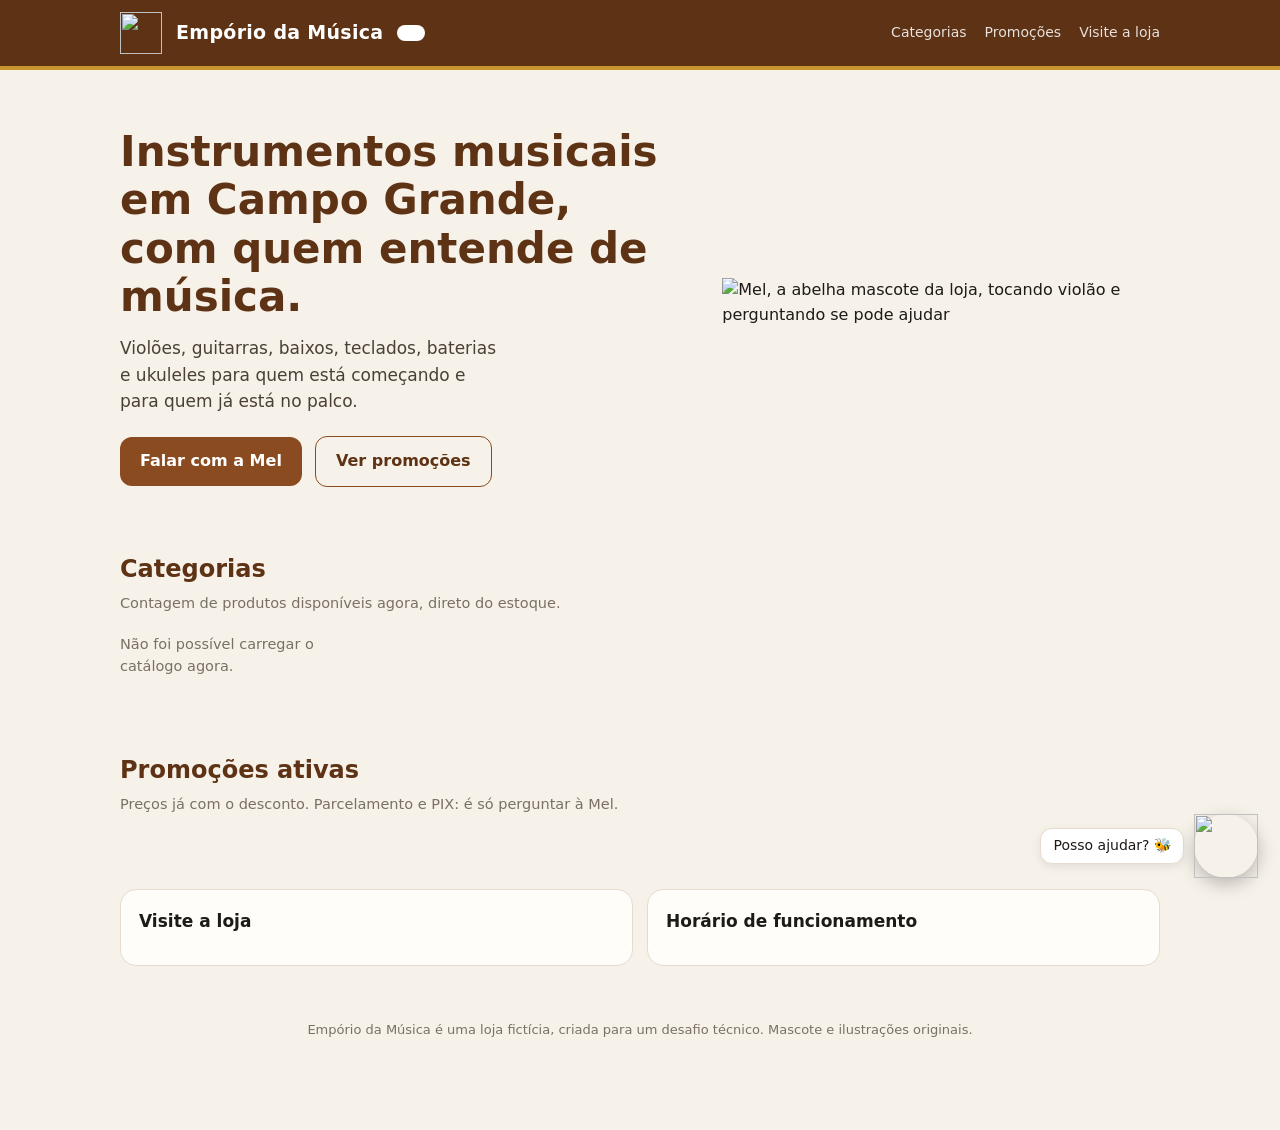
==== src/emporio/web/static/store.html @ 6da152d6 "feat(web): store front page with Mel mascot and chat widget, agent unchanged (ADR-017)" ====
<!DOCTYPE html>
<html lang="pt-BR">
<head>
<meta charset="utf-8">
<meta name="viewport" content="width=device-width, initial-scale=1">
<title>Empório da Música — Instrumentos musicais em Campo Grande</title>
<link rel="icon" href="/static/mel_icon.svg" type="image/svg+xml">
<style>
  :root {
    --ink: #1d1a17; --paper: #f6f1e9; --card: #fffdf9; --wood: #8a4b20; --wood-dark: #5e3214;
    --brass: #c8962e; --honey: #f2a81d; --muted: #7a7065; --line: #e6dccd; --plum: #5b3a8c;
    --ok: #2f7a3a; --closed: #a3361f;
  }
  * { box-sizing: border-box; }
  body { margin: 0; font: 16px/1.55 "Segoe UI", system-ui, -apple-system, sans-serif; color: var(--ink); background: var(--paper); }
  a { color: inherit; }
  .wrap { max-width: 1080px; margin: 0 auto; padding: 0 20px; }
  .demo-note { display: none; background: #fff4d6; color: #6b4a00; border-bottom: 1px solid #ecd9a4; font-size: 13px; text-align: center; padding: 7px 16px; }
  header { background: var(--wood-dark); color: #fff; border-bottom: 4px solid var(--brass); }
  header .wrap { display: flex; align-items: center; gap: 14px; padding-top: 12px; padding-bottom: 12px; }
  header img { width: 42px; height: 42px; }
  header .brand { font-weight: 700; font-size: 19px; letter-spacing: .3px; }
  header nav { margin-left: auto; display: flex; gap: 18px; font-size: 14px; }
  header nav a { text-decoration: none; opacity: .85; } header nav a:hover { opacity: 1; text-decoration: underline; }
  .status { display: inline-flex; align-items: center; gap: 6px; font-size: 13px; font-weight: 600; padding: 4px 10px; border-radius: 999px; background: #fff; }
  .status::before { content: ""; width: 8px; height: 8px; border-radius: 50%; background: currentColor; }
  .status.open { color: var(--ok); } .status.closed { color: var(--closed); }
  .hero { padding: 48px 0 36px; }
  .hero .wrap { display: grid; grid-template-columns: 1.1fr .9fr; gap: 28px; align-items: center; }
  .hero h1 { font-size: clamp(28px, 4vw, 42px); line-height: 1.15; margin: 10px 0 14px; color: var(--wood-dark); }
  .hero p { font-size: 17px; color: #4a4038; margin: 0 0 22px; max-width: 36ch; }
  .hero img { width: 100%; max-width: 420px; justify-self: center; }
  .btn { display: inline-block; border: 0; border-radius: 12px; padding: 12px 20px; font: inherit; font-weight: 600; cursor: pointer; text-decoration: none; }
  .btn.primary { background: var(--wood); color: #fff; } .btn.primary:hover { background: var(--wood-dark); }
  .btn.ghost { background: transparent; color: var(--wood-dark); border: 1.5px solid var(--wood); margin-left: 8px; }
  section { padding: 28px 0; }
  h2 { font-size: 24px; color: var(--wood-dark); margin: 0 0 4px; }
  .sub { color: var(--muted); margin: 0 0 18px; font-size: 14.5px; }
  .grid { display: grid; gap: 14px; grid-template-columns: repeat(auto-fill, minmax(200px, 1fr)); }
  .card { background: var(--card); border: 1px solid var(--line); border-radius: 16px; padding: 18px; display: flex; flex-direction: column; gap: 6px; }
  .card h3 { margin: 0; font-size: 17px; }
  .card .meta { color: var(--muted); font-size: 14px; }
  .card .ask { margin-top: auto; align-self: flex-start; background: none; border: 0; padding: 6px 0 0; color: var(--plum); font: inherit; font-size: 14px; font-weight: 600; cursor: pointer; }
  .card .ask:hover { text-decoration: underline; }
  .promo .tag { align-self: flex-start; background: var(--honey); color: var(--wood-dark); font-weight: 700; font-size: 13px; border-radius: 8px; padding: 2px 8px; }
  .promo .from { color: var(--muted); text-decoration: line-through; font-size: 14px; }
  .promo .price { font-size: 22px; font-weight: 700; color: var(--wood-dark); }
  .visit .wrap { display: grid; grid-template-columns: 1fr 1fr; gap: 14px; }
  .visit table { border-collapse: collapse; width: 100%; font-size: 15px; }
  .visit td { padding: 6px 0; border-bottom: 1px solid var(--line); } .visit td:last-child { text-align: right; font-weight: 600; }
  footer { color: var(--muted); font-size: 13px; text-align: center; padding: 26px 20px 90px; }
  .fab { position: fixed; right: 22px; bottom: 22px; width: 64px; height: 64px; border-radius: 50%; border: 0; padding: 0; cursor: pointer; background: none; box-shadow: 0 6px 18px rgba(0,0,0,.25); z-index: 20; }
  .fab img { width: 100%; height: 100%; display: block; }
  .fab-hint { position: fixed; right: 96px; bottom: 36px; background: #fff; border: 1px solid var(--line); border-radius: 12px; padding: 6px 12px; font-size: 14px; box-shadow: 0 3px 10px rgba(0,0,0,.08); z-index: 20; }
  .panel { position: fixed; right: 22px; bottom: 98px; width: min(420px, calc(100vw - 24px)); height: min(640px, calc(100vh - 130px)); background: var(--paper); border-radius: 18px; overflow: hidden; box-shadow: 0 16px 40px rgba(0,0,0,.25); z-index: 20; display: flex; flex-direction: column; }
  .panel[hidden] { display: none; }
  .panel iframe { flex: 1; border: 0; width: 100%; }
  .panel .close { position: absolute; top: 10px; right: 10px; z-index: 1; width: 30px; height: 30px; border-radius: 50%; border: 0; background: rgba(0,0,0,.35); color: #fff; font-size: 18px; cursor: pointer; line-height: 1; }
  @media (max-width: 760px) {
    header nav { display: none; } .hero .wrap, .visit .wrap { grid-template-columns: 1fr; } .hero img { max-width: 300px; }
    .btn.ghost { margin: 10px 0 0; } .fab-hint { display: none; }
    .panel { right: 12px; bottom: 92px; height: calc(100vh - 120px); }
  }
</style>
</head>
<body>
<div class="demo-note" id="demo-note">Protótipo do desafio técnico · loja fictícia · o chat roda em modo demonstração e mostra as consultas internas da Mel</div>
<header>
  <div class="wrap">
    <img src="/static/mel_icon.svg" alt="">
    <span class="brand">Empório da Música</span>
    <span class="status" id="status" hidden></span>
    <nav aria-label="Seções">
      <a href="#categorias">Categorias</a><a href="#promocoes">Promoções</a><a href="#visite">Visite a loja</a>
    </nav>
  </div>
</header>

<main>
  <section class="hero">
    <div class="wrap">
      <div>
        <h1>Instrumentos musicais em Campo Grande, com quem entende de música.</h1>
        <p>Violões, guitarras, baixos, teclados, baterias e ukuleles para quem está começando e para quem já está no palco.</p>
        <button class="btn primary" type="button" data-ask="">Falar com a Mel</button>
        <a class="btn ghost" href="#promocoes">Ver promoções</a>
      </div>
      <img src="/static/mel_hero.svg" alt="Mel, a abelha mascote da loja, tocando violão e perguntando se pode ajudar">
    </div>
  </section>

  <section id="categorias">
    <div class="wrap">
      <h2>Categorias</h2>
      <p class="sub">Contagem de produtos disponíveis agora, direto do estoque.</p>
      <div class="grid" id="categories"></div>
    </div>
  </section>

  <section id="promocoes">
    <div class="wrap">
      <h2>Promoções ativas</h2>
      <p class="sub">Preços já com o desconto. Parcelamento e PIX: é só perguntar à Mel.</p>
      <div class="grid" id="promotions"></div>
    </div>
  </section>

  <section id="visite" class="visit">
    <div class="wrap">
      <div class="card">
        <h3>Visite a loja</h3>
        <div id="address" class="meta"></div>
        <div id="phone" class="meta"></div>
      </div>
      <div class="card">
        <h3>Horário de funcionamento</h3>
        <table id="hours"></table>
        <div id="hours-note" class="meta"></div>
      </div>
    </div>
  </section>
</main>

<footer>Empório da Música é uma loja fictícia, criada para um desafio técnico. Mascote e ilustrações originais.</footer>

<div class="fab-hint" id="fab-hint">Posso ajudar? 🐝</div>
<button class="fab" id="fab" type="button" aria-label="Abrir o chat com a Mel" aria-expanded="false" aria-controls="panel">
  <img src="/static/mel_icon.svg" alt="">
</button>
<div class="panel" id="panel" hidden role="dialog" aria-label="Chat com a Mel">
  <button class="close" id="close" type="button" aria-label="Fechar o chat">×</button>
</div>

<script>
// Data is inserted with textContent only: nothing from the API ever becomes HTML.
const brl = (v) => v.toLocaleString("pt-BR", { style: "currency", currency: "BRL" });
const el = (tag, cls, text) => { const n = document.createElement(tag); if (cls) n.className = cls; if (text != null) n.textContent = text; return n; };

const panel = document.getElementById("panel");
const fab = document.getElementById("fab");
let frame = null, ready = false, pending = [];

function openChat(ask) {
  panel.hidden = false;
  fab.setAttribute("aria-expanded", "true");
  document.getElementById("fab-hint").hidden = true;
  if (!frame) {
    frame = el("iframe");
    frame.src = "/chat?embed=1";
    frame.title = "Chat com a Mel";
    panel.appendChild(frame);
  }
  if (ask) ready ? frame.contentWindow.postMessage({ ask }, location.origin) : pending.push(ask);
}
function closeChat() { panel.hidden = true; fab.setAttribute("aria-expanded", "false"); }

// The chat page signals when its session is ready; questions clicked before that are queued.
window.addEventListener("message", (e) => {
  if (e.origin !== location.origin || !e.data || e.data.ready !== true) return;
  ready = true;
  for (const ask of pending.splice(0)) frame.contentWindow.postMessage({ ask }, location.origin);
});
fab.onclick = () => (panel.hidden ? openChat() : closeChat());
document.getElementById("close").onclick = closeChat;
document.addEventListener("keydown", (e) => { if (e.key === "Escape" && !panel.hidden) closeChat(); });
document.addEventListener("click", (e) => {
  const b = e.target.closest("[data-ask]");
  if (b) openChat(b.dataset.ask);
});

function askButton(text, ask) { const b = el("button", "ask", text); b.type = "button"; b.dataset.ask = ask; return b; }

function render(data) {
  const s = data.store;
  const status = document.getElementById("status");
  status.textContent = s.status.label;
  status.className = "status " + (s.status.open_now ? "open" : "closed");
  status.hidden = false;
  document.getElementById("address").textContent = s.address || "";
  document.getElementById("phone").textContent = s.phone ? "Telefone e WhatsApp: " + s.phone : "";
  const hours = document.getElementById("hours");
  for (const h of s.hours) { const tr = el("tr"); tr.append(el("td", null, h.days), el("td", null, h.time)); hours.append(tr); }
  document.getElementById("hours-note").textContent = s.hours_note;

  const cats = document.getElementById("categories");
  for (const c of data.categories) {
    const card = el("div", "card");
    card.append(el("h3", null, c.name), el("div", "meta", `${c.available} ${c.available === 1 ? "disponível" : "disponíveis"}`),
      askButton("Perguntar à Mel →", `Quais ${c.name.toLowerCase()} vocês têm disponíveis?`));
    cats.append(card);
  }
  const promos = document.getElementById("promotions");
  for (const p of data.promotions) {
    const card = el("div", "card promo");
    card.append(el("span", "tag", `-${Math.round(p.percent)}%`), el("h3", null, p.name), el("div", "meta", `${p.category} · ${p.label}`),
      el("div", "from", brl(p.list_price)), el("div", "price", brl(p.price)),
      askButton("Parcelas e PIX com a Mel →", `Quais as condições de pagamento do ${p.name}?`));
    promos.append(card);
  }
  if (!data.promotions.length) promos.append(el("p", "sub", "Nenhuma promoção ativa no momento."));
}

fetch("/api/storefront").then((r) => (r.ok ? r.json() : Promise.reject(r.status))).then(render)
  .catch(() => document.getElementById("categories").append(el("p", "sub", "Não foi possível carregar o catálogo agora.")));
fetch("/health").then((r) => r.json()).then((h) => { if (h.demo_mode) document.getElementById("demo-note").style.display = "block"; }).catch(() => {});
</script>
</body>
</html>
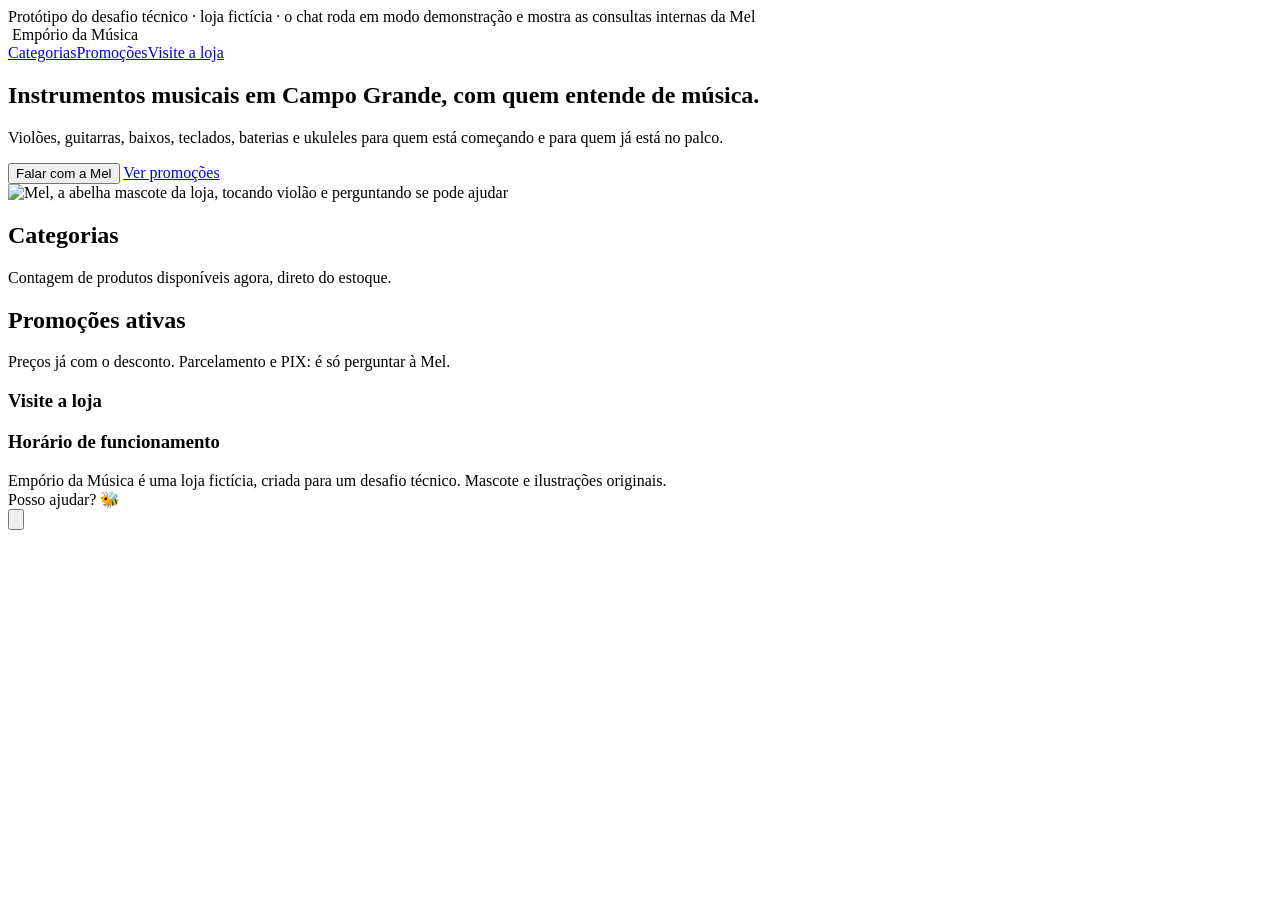
==== commit 48552b5a: "feat(web): split pages into HTML/CSS/JS and add a strict CSP without unsafe-inline (ADR-018)" ====
--- a/src/emporio/web/static/store.html
+++ b/src/emporio/web/static/store.html
@@ -5,63 +5,7 @@
 <meta name="viewport" content="width=device-width, initial-scale=1">
 <title>Empório da Música — Instrumentos musicais em Campo Grande</title>
 <link rel="icon" href="/static/mel_icon.svg" type="image/svg+xml">
-<style>
-  :root {
-    --ink: #1d1a17; --paper: #f6f1e9; --card: #fffdf9; --wood: #8a4b20; --wood-dark: #5e3214;
-    --brass: #c8962e; --honey: #f2a81d; --muted: #7a7065; --line: #e6dccd; --plum: #5b3a8c;
-    --ok: #2f7a3a; --closed: #a3361f;
-  }
-  * { box-sizing: border-box; }
-  body { margin: 0; font: 16px/1.55 "Segoe UI", system-ui, -apple-system, sans-serif; color: var(--ink); background: var(--paper); }
-  a { color: inherit; }
-  .wrap { max-width: 1080px; margin: 0 auto; padding: 0 20px; }
-  .demo-note { display: none; background: #fff4d6; color: #6b4a00; border-bottom: 1px solid #ecd9a4; font-size: 13px; text-align: center; padding: 7px 16px; }
-  header { background: var(--wood-dark); color: #fff; border-bottom: 4px solid var(--brass); }
-  header .wrap { display: flex; align-items: center; gap: 14px; padding-top: 12px; padding-bottom: 12px; }
-  header img { width: 42px; height: 42px; }
-  header .brand { font-weight: 700; font-size: 19px; letter-spacing: .3px; }
-  header nav { margin-left: auto; display: flex; gap: 18px; font-size: 14px; }
-  header nav a { text-decoration: none; opacity: .85; } header nav a:hover { opacity: 1; text-decoration: underline; }
-  .status { display: inline-flex; align-items: center; gap: 6px; font-size: 13px; font-weight: 600; padding: 4px 10px; border-radius: 999px; background: #fff; }
-  .status::before { content: ""; width: 8px; height: 8px; border-radius: 50%; background: currentColor; }
-  .status.open { color: var(--ok); } .status.closed { color: var(--closed); }
-  .hero { padding: 48px 0 36px; }
-  .hero .wrap { display: grid; grid-template-columns: 1.1fr .9fr; gap: 28px; align-items: center; }
-  .hero h1 { font-size: clamp(28px, 4vw, 42px); line-height: 1.15; margin: 10px 0 14px; color: var(--wood-dark); }
-  .hero p { font-size: 17px; color: #4a4038; margin: 0 0 22px; max-width: 36ch; }
-  .hero img { width: 100%; max-width: 420px; justify-self: center; }
-  .btn { display: inline-block; border: 0; border-radius: 12px; padding: 12px 20px; font: inherit; font-weight: 600; cursor: pointer; text-decoration: none; }
-  .btn.primary { background: var(--wood); color: #fff; } .btn.primary:hover { background: var(--wood-dark); }
-  .btn.ghost { background: transparent; color: var(--wood-dark); border: 1.5px solid var(--wood); margin-left: 8px; }
-  section { padding: 28px 0; }
-  h2 { font-size: 24px; color: var(--wood-dark); margin: 0 0 4px; }
-  .sub { color: var(--muted); margin: 0 0 18px; font-size: 14.5px; }
-  .grid { display: grid; gap: 14px; grid-template-columns: repeat(auto-fill, minmax(200px, 1fr)); }
-  .card { background: var(--card); border: 1px solid var(--line); border-radius: 16px; padding: 18px; display: flex; flex-direction: column; gap: 6px; }
-  .card h3 { margin: 0; font-size: 17px; }
-  .card .meta { color: var(--muted); font-size: 14px; }
-  .card .ask { margin-top: auto; align-self: flex-start; background: none; border: 0; padding: 6px 0 0; color: var(--plum); font: inherit; font-size: 14px; font-weight: 600; cursor: pointer; }
-  .card .ask:hover { text-decoration: underline; }
-  .promo .tag { align-self: flex-start; background: var(--honey); color: var(--wood-dark); font-weight: 700; font-size: 13px; border-radius: 8px; padding: 2px 8px; }
-  .promo .from { color: var(--muted); text-decoration: line-through; font-size: 14px; }
-  .promo .price { font-size: 22px; font-weight: 700; color: var(--wood-dark); }
-  .visit .wrap { display: grid; grid-template-columns: 1fr 1fr; gap: 14px; }
-  .visit table { border-collapse: collapse; width: 100%; font-size: 15px; }
-  .visit td { padding: 6px 0; border-bottom: 1px solid var(--line); } .visit td:last-child { text-align: right; font-weight: 600; }
-  footer { color: var(--muted); font-size: 13px; text-align: center; padding: 26px 20px 90px; }
-  .fab { position: fixed; right: 22px; bottom: 22px; width: 64px; height: 64px; border-radius: 50%; border: 0; padding: 0; cursor: pointer; background: none; box-shadow: 0 6px 18px rgba(0,0,0,.25); z-index: 20; }
-  .fab img { width: 100%; height: 100%; display: block; }
-  .fab-hint { position: fixed; right: 96px; bottom: 36px; background: #fff; border: 1px solid var(--line); border-radius: 12px; padding: 6px 12px; font-size: 14px; box-shadow: 0 3px 10px rgba(0,0,0,.08); z-index: 20; }
-  .panel { position: fixed; right: 22px; bottom: 98px; width: min(420px, calc(100vw - 24px)); height: min(640px, calc(100vh - 130px)); background: var(--paper); border-radius: 18px; overflow: hidden; box-shadow: 0 16px 40px rgba(0,0,0,.25); z-index: 20; display: flex; flex-direction: column; }
-  .panel[hidden] { display: none; }
-  .panel iframe { flex: 1; border: 0; width: 100%; }
-  .panel .close { position: absolute; top: 10px; right: 10px; z-index: 1; width: 30px; height: 30px; border-radius: 50%; border: 0; background: rgba(0,0,0,.35); color: #fff; font-size: 18px; cursor: pointer; line-height: 1; }
-  @media (max-width: 760px) {
-    header nav { display: none; } .hero .wrap, .visit .wrap { grid-template-columns: 1fr; } .hero img { max-width: 300px; }
-    .btn.ghost { margin: 10px 0 0; } .fab-hint { display: none; }
-    .panel { right: 12px; bottom: 92px; height: calc(100vh - 120px); }
-  }
-</style>
+<link rel="stylesheet" href="/static/css/store.css">
 </head>
 <body>
 <div class="demo-note" id="demo-note">Protótipo do desafio técnico · loja fictícia · o chat roda em modo demonstração e mostra as consultas internas da Mel</div>
@@ -131,78 +75,6 @@
   <button class="close" id="close" type="button" aria-label="Fechar o chat">×</button>
 </div>
 
-<script>
-// Data is inserted with textContent only: nothing from the API ever becomes HTML.
-const brl = (v) => v.toLocaleString("pt-BR", { style: "currency", currency: "BRL" });
-const el = (tag, cls, text) => { const n = document.createElement(tag); if (cls) n.className = cls; if (text != null) n.textContent = text; return n; };
-
-const panel = document.getElementById("panel");
-const fab = document.getElementById("fab");
-let frame = null, ready = false, pending = [];
-
-function openChat(ask) {
-  panel.hidden = false;
-  fab.setAttribute("aria-expanded", "true");
-  document.getElementById("fab-hint").hidden = true;
-  if (!frame) {
-    frame = el("iframe");
-    frame.src = "/chat?embed=1";
-    frame.title = "Chat com a Mel";
-    panel.appendChild(frame);
-  }
-  if (ask) ready ? frame.contentWindow.postMessage({ ask }, location.origin) : pending.push(ask);
-}
-function closeChat() { panel.hidden = true; fab.setAttribute("aria-expanded", "false"); }
-
-// The chat page signals when its session is ready; questions clicked before that are queued.
-window.addEventListener("message", (e) => {
-  if (e.origin !== location.origin || !e.data || e.data.ready !== true) return;
-  ready = true;
-  for (const ask of pending.splice(0)) frame.contentWindow.postMessage({ ask }, location.origin);
-});
-fab.onclick = () => (panel.hidden ? openChat() : closeChat());
-document.getElementById("close").onclick = closeChat;
-document.addEventListener("keydown", (e) => { if (e.key === "Escape" && !panel.hidden) closeChat(); });
-document.addEventListener("click", (e) => {
-  const b = e.target.closest("[data-ask]");
-  if (b) openChat(b.dataset.ask);
-});
-
-function askButton(text, ask) { const b = el("button", "ask", text); b.type = "button"; b.dataset.ask = ask; return b; }
-
-function render(data) {
-  const s = data.store;
-  const status = document.getElementById("status");
-  status.textContent = s.status.label;
-  status.className = "status " + (s.status.open_now ? "open" : "closed");
-  status.hidden = false;
-  document.getElementById("address").textContent = s.address || "";
-  document.getElementById("phone").textContent = s.phone ? "Telefone e WhatsApp: " + s.phone : "";
-  const hours = document.getElementById("hours");
-  for (const h of s.hours) { const tr = el("tr"); tr.append(el("td", null, h.days), el("td", null, h.time)); hours.append(tr); }
-  document.getElementById("hours-note").textContent = s.hours_note;
-
-  const cats = document.getElementById("categories");
-  for (const c of data.categories) {
-    const card = el("div", "card");
-    card.append(el("h3", null, c.name), el("div", "meta", `${c.available} ${c.available === 1 ? "disponível" : "disponíveis"}`),
-      askButton("Perguntar à Mel →", `Quais ${c.name.toLowerCase()} vocês têm disponíveis?`));
-    cats.append(card);
-  }
-  const promos = document.getElementById("promotions");
-  for (const p of data.promotions) {
-    const card = el("div", "card promo");
-    card.append(el("span", "tag", `-${Math.round(p.percent)}%`), el("h3", null, p.name), el("div", "meta", `${p.category} · ${p.label}`),
-      el("div", "from", brl(p.list_price)), el("div", "price", brl(p.price)),
-      askButton("Parcelas e PIX com a Mel →", `Quais as condições de pagamento do ${p.name}?`));
-    promos.append(card);
-  }
-  if (!data.promotions.length) promos.append(el("p", "sub", "Nenhuma promoção ativa no momento."));
-}
-
-fetch("/api/storefront").then((r) => (r.ok ? r.json() : Promise.reject(r.status))).then(render)
-  .catch(() => document.getElementById("categories").append(el("p", "sub", "Não foi possível carregar o catálogo agora.")));
-fetch("/health").then((r) => r.json()).then((h) => { if (h.demo_mode) document.getElementById("demo-note").style.display = "block"; }).catch(() => {});
-</script>
+<script src="/static/js/store.js"></script>
 </body>
 </html>
